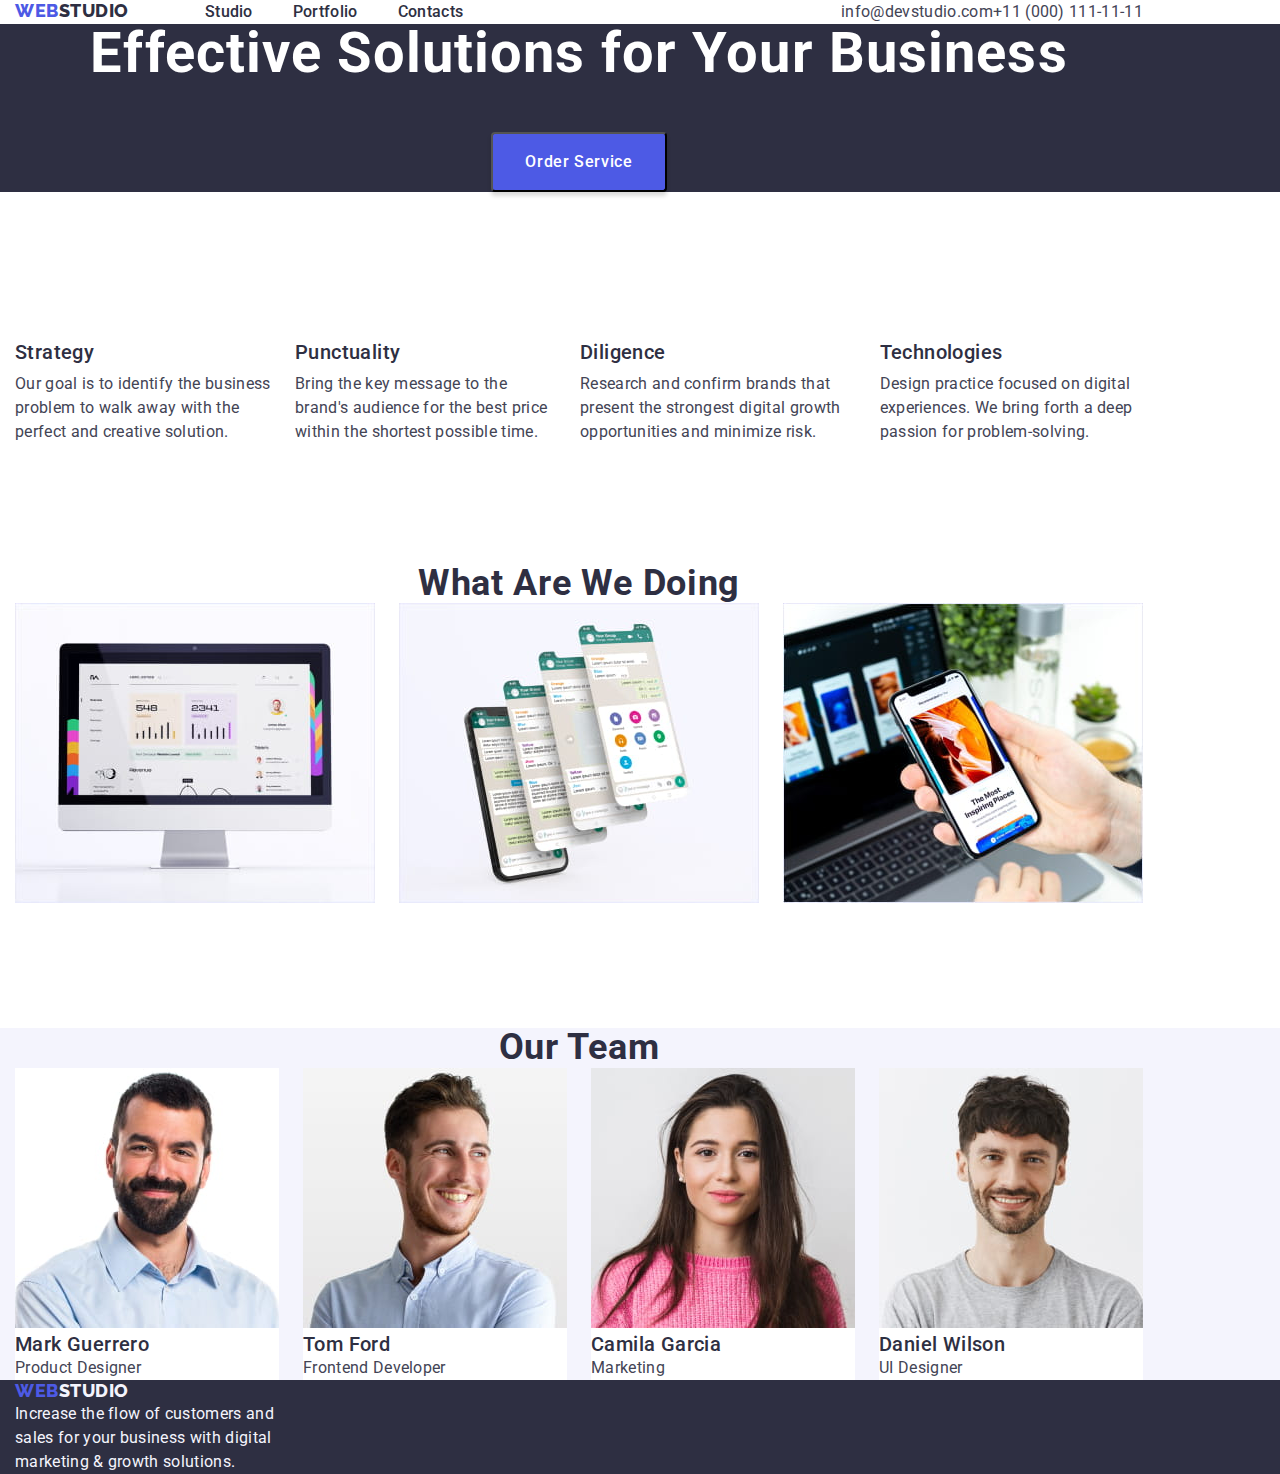
==== index.html @ 0d8aaab9 "Initial commit" ====
<!DOCTYPE html>
<html lang="en">
  <head>
    <meta charset="UTF-8" />
    <meta http-equiv="X-UA-Compatible" content="IE=edge" />
    <meta name="viewport" content="width=device-width, initial-scale=1.0" />
    <title>Main Page</title>
    <link rel="preconnect" href="https://fonts.googleapis.com" />
    <link rel="preconnect" href="https://fonts.gstatic.com" crossorigin />
    <link
      href="https://fonts.googleapis.com/css2?family=Raleway:wght@800&family=Roboto:wght@400;500;700;900&display=swap"
      rel="stylesheet"
    />
    <link
      rel="stylesheet"
      href="https://cdnjs.cloudflare.com/ajax/libs/modern-normalize/1.1.0/modern-normalize.min.css"
    />
    <link rel="stylesheet" href="./css/styles.css" />
  </head>
  <body>
    <!--NAVIGATION-->
    <header>
      <div class="header-main-nav container">
        <nav class="header-nav-flex">
          <a class="link logo-web" href="./"
            >web<span class="logo-studio">studio</span></a
          >
          <ul class="header-menu list">
            <li>
              <a class="link header-nav" href="./index.html">Studio</a>
            </li>
            <li>
              <a class="link header-nav" href="./portfolio.html">Portfolio</a>
            </li>
            <li>
              <a class="link header-nav" href="">Contacts</a>
            </li>
          </ul>
        </nav>

        <address class="header-nav-flex link">
          <ul class="header-address-position list">
            <li>
              <a class="link mail-tel" href="mailto:info@devstudio.com"
                >info@devstudio.com</a
              >
            </li>
            <li>
              <a class="link mail-tel" href="tel:+110001111111"
                >+11 (000) 111-11-11</a
              >
            </li>
          </ul>
        </address>
      </div>
    </header>
    <!--END NAVIGATION-->
    <main>
      <!--HERO and BTN-->
      <section class="hero">
        <div class="container">
          <h1 class="hero-title">Effective Solutions for Your Business</h1>
          <button class="hero-btn" type="button">Order Service</button>
        </div>
      </section>
      <!--END HERO-->
      <!--ABOUT US-->
      <section class="about-us-section">
        <div class="container">
          <h2 class="about-us-hidden">About us</h2>
          <ul class="about-us-list list">
            <li>
              <h3 class="about-us-suptitle">Strategy</h3>
              <p class="about-us-text">
                Our goal is to identify the business problem to walk away with
                the perfect and creative solution.
              </p>
            </li>
            <li>
              <h3 class="about-us-suptitle">Punctuality</h3>
              <p class="about-us-text">
                Bring the key message to the brand's audience for the best price
                within the shortest possible time.
              </p>
            </li>
            <li>
              <h3 class="about-us-suptitle">Diligence</h3>
              <p class="about-us-text">
                Research and confirm brands that present the strongest digital
                growth opportunities and minimize risk.
              </p>
            </li>
            <li>
              <h3 class="about-us-suptitle">Technologies</h3>
              <p class="about-us-text">
                Design practice focused on digital experiences. We bring forth a
                deep passion for problem-solving.
              </p>
            </li>
          </ul>
        </div>
      </section>
      <!--END ABOUT US-->
      <!--WHAT WE DO-->
      <section class="whatwedo-section">
        <div class="container">
          <h2 class="subject">What are we doing</h2>
          <ul class="whatwedo-list list">
            <li>
              <img
                src="images/comp0.jpg"
                alt="lost pic"
                width="360"
                height="300"
              />
            </li>
            <li>
              <img
                src="images/comp1.jpg"
                alt="lost pic"
                width="360"
                height="300"
              />
            </li>
            <li>
              <img
                src="images/comp2.jpg"
                alt="lost pic"
                width="360"
                height="300"
              />
            </li>
          </ul>
        </div>
      </section>
      <!--END WHAT WE DO-->
      <!--TEAM-->
      <section class="light-backgound">
        <div class="container">
          <h2 class="subject">Our Team</h2>
          <ul class="our-team-list list">
            <li class="white-backgound">
              <img
                src="images/markgue.jpg"
                alt="lost pic"
                width="264"
                height="260"
              />
              <h3 class="suptitle-text">Mark Guerrero</h3>
              <p class="our-team-text">Product Designer</p>
            </li>
            <li class="white-backgound">
              <img
                src="images/tomford.jpg"
                alt="lost pic"
                width="264"
                height="260"
              />
              <h3 class="suptitle-text">Tom Ford</h3>
              <p class="our-team-text">Frontend Developer</p>
            </li>
            <li class="white-backgound">
              <img
                src="images/camgarcia.jpg"
                alt="lost pic"
                width="264"
                height="260"
              />
              <h3 class="suptitle-text">Camila Garcia</h3>
              <p class="our-team-text">Marketing</p>
            </li>
            <li class="white-backgound">
              <img
                src="images/danwilson.jpg"
                alt="lost pic"
                width="264"
                height="260"
              />
              <h3 class="suptitle-text">Daniel Wilson</h3>
              <p class="our-team-text">UI Designer</p>
            </li>
          </ul>
        </div>
      </section>
      <!--END TEAM-->
    </main>
    <!--FOOTER-->
    <footer class="footer-background">
      <div class="container">
        <a class="footer-logo link" href="index.html"
          >web<span class="footer-studio">Studio</span></a
        >

        <p class="footer-text">
          Increase the flow of customers and sales for your business with
          digital marketing & growth solutions.
        </p>
      </div>
    </footer>
    <!--END FOOTER-->
  </body>
</html>
---- css/styles.css ----
:root {
  --primary-font: 'Roboto', sans-serif;
  --secondary-font: 'Raleway', sans-serif;
  --web-herobtn-color: #4d5ae5; /*IRIS*/
  --dark-text-color: #2e2f42; /*NAVY BLUE*/
  --main-text-color: #434455; /*SLATE*/
  --hover-color: #404bbf; /*OCEAN*/
  --white-color: #ffffff; /*WHITE*/
  --light-color: #f4f4fd; /*CLOUD*/
  --accent-color: #e7e9fc; /*CORNFLOWER*/
}

body {
  font-family: var(--primary-font);
  color: var(--main-text-color);
  background-color: var(--white-color);
}

.list {
  padding: 0;
  margin: 0;
  list-style: none;
}

.link {
  text-decoration: none;
  font-style: normal;
}

/*---MAIN NAVIGATION---*/
.logo-web {
  font-family: var(--secondary-font);
  font-weight: 800;
  font-size: 18px;
  line-height: 1.17;
  letter-spacing: 0.03em;
  text-transform: uppercase;
  color: var(--web-herobtn-color);
}

.logo-studio {
  font-family: var(--secondary-font);
  font-weight: 800;
  font-size: 18px;
  line-height: 1.17;
  letter-spacing: 0.03em;
  text-transform: uppercase;
  color: var(--dark-text-color);
}

.header-nav {
  font-family: var(--primary-font);
  font-weight: 500;
  font-size: 16px;
  line-height: 1.5;
  letter-spacing: 0.02em;
  color: var(--dark-text-color);
}

.header-nav:hover,
.header-nav:focus {
  color: var(--hover-color);
}

.mail-tel {
  font-family: var(--primary-font);
  font-style: normal;
  font-weight: 400;
  font-size: 16px;
  line-height: 1.5;
  letter-spacing: 0.02em;
  color: var(--main-text-color);
}

.mail-tel:hover,
.mail-tel:focus {
  color: var(--hover-color);
}

/*---END MAIN NAVIGATION---*/
/*---HERO TITLE AND BTN---*/

.hero {
  text-align: center;
  background-color: var(--dark-text-color);
}

.hero-title {
  margin-top: 0;
  margin-bottom: 48px;
  font-family: var(--primary-font);
  font-weight: 700;
  font-size: 56px;
  line-height: 1.07;
  letter-spacing: 0.02em;

  color: var(--white-color);
}

.hero-btn {
  font-family: var(--primary-font);
  font-weight: 500;
  font-size: 16px;
  line-height: 1.5;
  letter-spacing: 0.04em;

  color: var(--white-color);
  background: var(--web-herobtn-color);

  box-shadow: 0px 4px 4px rgba(0, 0, 0, 0.15);
  border-radius: 4px;

  cursor: pointer;

  padding: 16px 32px;
  min-width: 169px;
}

.hero-btn:hover,
.hero-btn:focus {
  background: var(--hover-color);
}
/*---END HERO TITLE AND BTN---*/
/*---TEXT---*/
.subject {
  font-weight: 700;
  font-size: 36px;
  line-height: 1.11;
  letter-spacing: 0.02em;
  text-align: center;
  text-transform: capitalize;
  color: var(--dark-text-color);

  margin-top: 0;
  margin-bottom: 0;
}

/*.suptitle-text-main {
  font-weight: 500;
  font-size: 20px;
  line-height: 1.2;
  letter-spacing: 0.02em;
  color: var(--dark-text-color);

  margin-top: 0;
  margin-bottom: 8px;
}
*/

.suptitle-text {
  font-weight: 500;
  font-size: 20px;
  line-height: 1.2;
  letter-spacing: 0.02em;
  color: var(--dark-text-color);

  margin-top: 0;
  margin-bottom: 0;
}

/*.desc {
  font-weight: 400;
  font-size: 16px;
  line-height: 1.5;
  letter-spacing: 0.02em;
  color: var(--main-text-color);

  margin-top: 0;
  margin-bottom: 0;
}
*/
/*---END TEXT---*/
/*---FOOTER---*/
/*.footer-text {
  font-family: var(--primary-font);
  font-size: 16px;
  line-height: 1.5;
  letter-spacing: 0.02em;
  color: var(--light-color);

  width: 264px;

  margin-top: 0;
  margin-bottom: 0;
}
*/

.footer-studio {
  font-family: var(--secondary-font);
  font-weight: 800;
  font-size: 18px;
  line-height: 1.17;
  letter-spacing: 0.03em;
  text-transform: uppercase;
  color: var(--light-color);
}
/*---END FOOTER---*/

/*---PORTFOLIO BREADCRUMBS---*/
.breadcrumbs {
  font-family: var(--primary-font);
  font-weight: 500;
  font-size: 16px;
  line-height: 1.5;
  letter-spacing: 0.04em;

  color: var(--web-herobtn-color);
  background: var(--light-color);

  border: 1px solid var(--accent-color);
  box-shadow: 0px 3px 1px rgba(0, 0, 0, 0.1), 0px 2px 1px rgba(0, 0, 0, 0.08),
    0px 2px 2px rgba(0, 0, 0, 0.12);
  border-radius: 4px;

  cursor: pointer;

  padding: 12px 24px;
  max-width: 168px;
}

.breadcrumbs:hover,
.breadcrumbs:focus {
  color: var(--white-color);
  background: var(--hover-color);
}
/*---END PORTFOLIO BREADCRUMBS---*/

/*---BACKGROUND---*/

.footer-background {
  background-color: var(--dark-text-color);
}

.light-backgound {
  background-color: var(--light-color);
}

.white-backgound {
  background-color: var(--white-color);
}
/*---END BACKGROUND---*/

/*---
.menu {
  color: red;
} 
---*/

/*---HM 03---*/

.container {
  width: 1158px;
  padding-right: 15px;
  padding-left: 15px;

  /*outline: 3px solid blue;
  background-color: darkmagenta;*/
}

.header-nav-flex {
  display: flex;
}

.header-menu {
  display: flex;
  margin-left: 76px;
}

.header-menu li:not(:last-child) {
  margin-right: 40px;
}

.header-main-nav {
  display: flex;
  align-items: center;
  flex-direction: row;
  justify-content: space-between;
}

.header-address {
  display: flex;
}

.header-address li + li {
  margin-left: 12px;
}

.header-address-position {
  display: flex;
  margin-right: auto;
}

.about-us-section {
  margin-top: 120px;
  margin-bottom: 120px;
}

.about-us-hidden {
  visibility: hidden;
  padding: 0;
  margin: 0;
}

.about-us-list {
  display: flex;
  flex-wrap: center;
}

.about-us-suptitle {
  font-weight: 500;
  font-size: 20px;
  line-height: 1.2;
  letter-spacing: 0.02em;
  color: var(--dark-text-color);

  margin-top: 0;
  margin-bottom: 8px;
}

.about-us-text {
  font-weight: 400;
  font-size: 16px;
  line-height: 1.5;
  letter-spacing: 0.02em;
  color: var(--main-text-color);

  margin-top: 0;
  margin-bottom: 0;
}

.about-us-list li:not(:last-child) {
  margin-right: 24px;
}

.whatwedo-section {
  margin-bottom: 120px;
}

.whatwedo-list {
  display: flex;
  flex-wrap: center;
}

.whatwedo-list li:not(:last-child) {
  margin-right: 24px;
}

.our-team-list {
  display: flex;
  flex-wrap: center;
}

.our-team-list li:not(:last-child) {
  margin-right: 24px;
}

.our-team-text {
  font-weight: 400;
  font-size: 16px;
  line-height: 1.5;
  letter-spacing: 0.02em;
  color: var(--main-text-color);

  margin-top: 0;
  margin-bottom: 0;
}

.footer-logo {
  font-family: var(--secondary-font);
  font-weight: 800;
  font-size: 18px;
  line-height: 1.17;
  letter-spacing: 0.03em;
  text-transform: uppercase;
  color: var(--web-herobtn-color);
}

.footer-text {
  font-family: var(--primary-font);
  font-size: 16px;
  line-height: 1.5;
  letter-spacing: 0.02em;
  color: var(--light-color);

  width: 264px;

  margin-top: 0;
  margin-bottom: 0;
}

.breadcrumbs-list {
  display: flex;
  justify-content: center;
}

.breadcrumbs-list li:not(:last-child) {
  margin-right: 24px;
}

.portfolio-list {
  display: flex;
  flex-wrap: wrap;
}

.portfolio-item {
  margin-right: 24px;
  margin-bottom: 48px;
}

.portfolio-item:nth-child(3n) {
  margin-right: 0px;
}

.portfolio-item:nth-last-child(-n + 3) {
  margin-bottom: 0px;
}

.portfolio-text {
  font-weight: 400;
  font-size: 16px;
  line-height: 1.5;
  letter-spacing: 0.02em;
  color: var(--main-text-color);

  margin-top: 0;
  margin-bottom: 0;
}
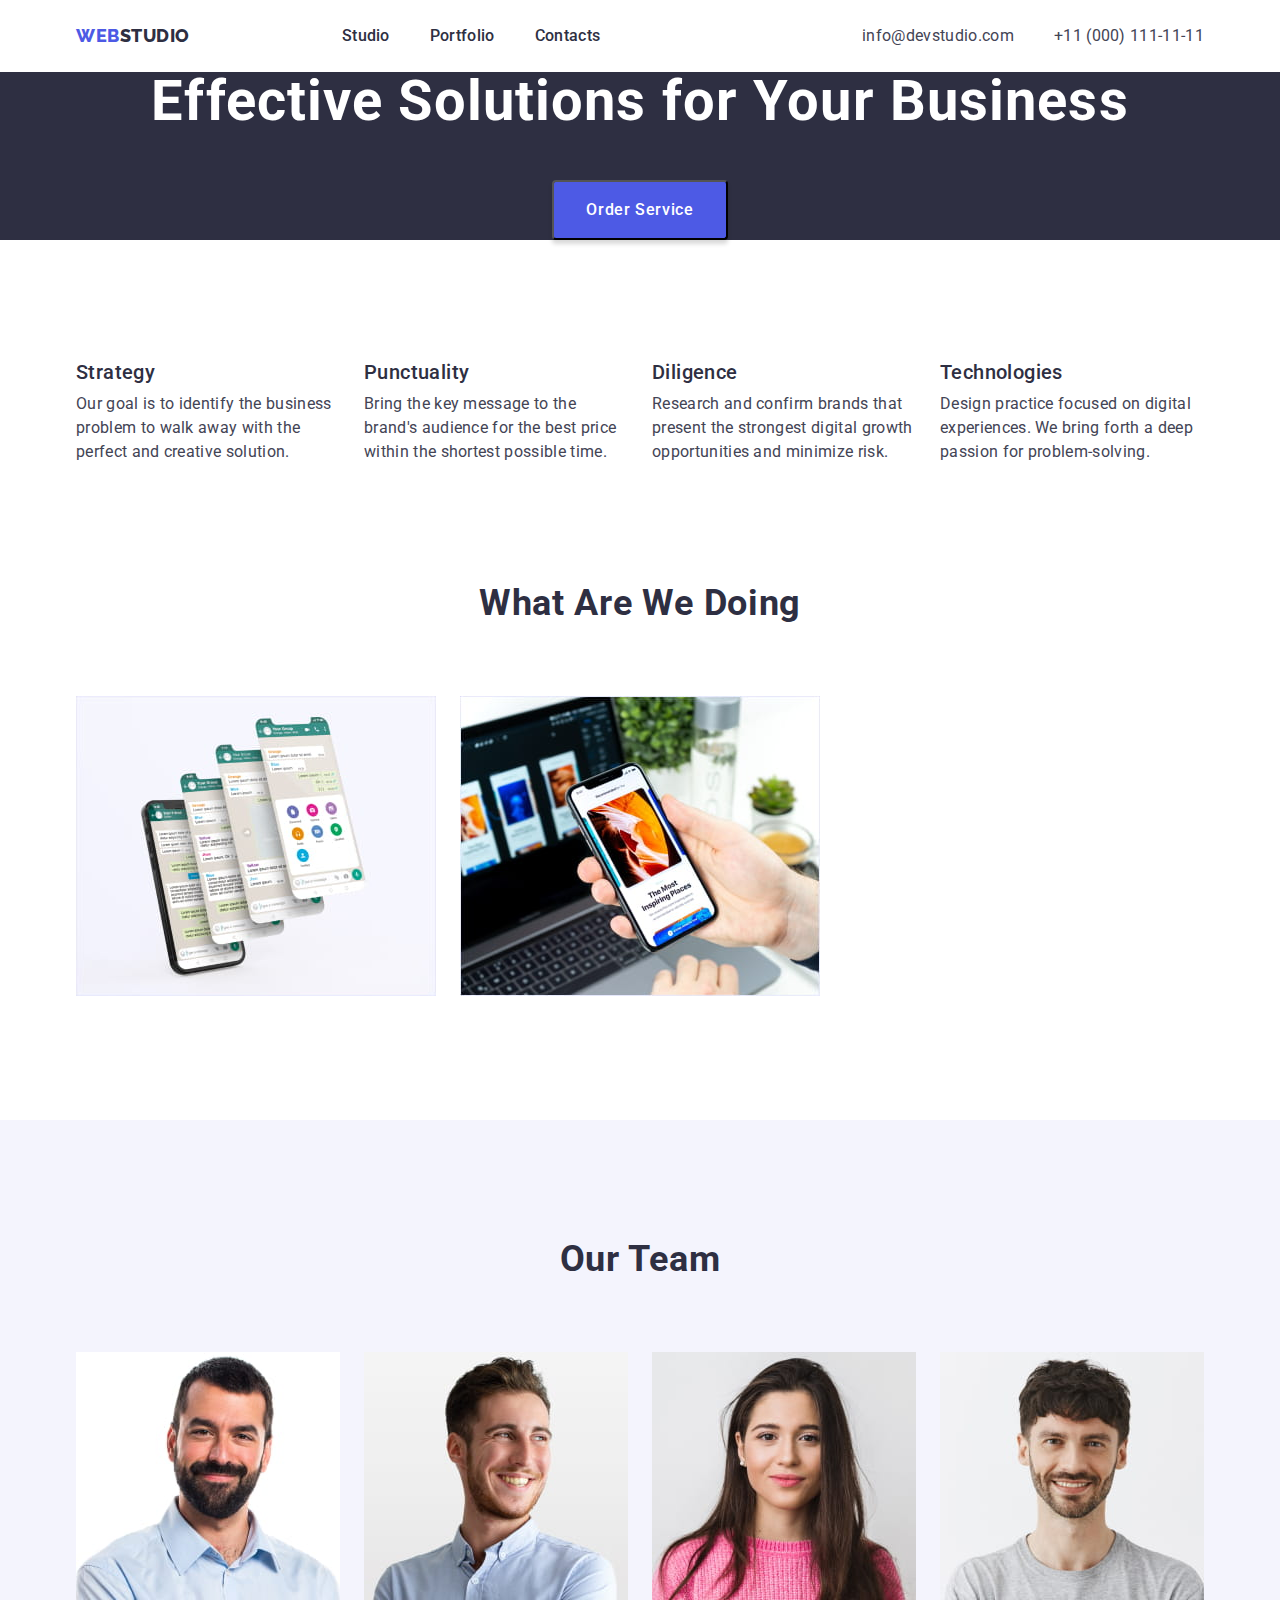
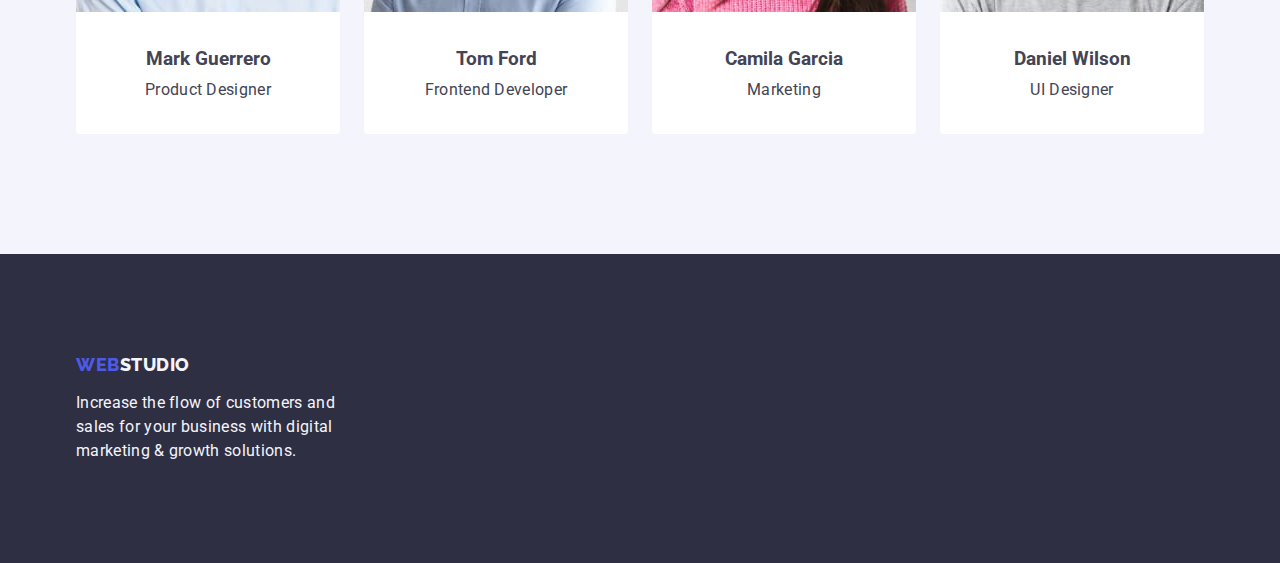
==== commit 32be71ad: "Change №1" ====
--- a/index.html
+++ b/index.html
@@ -20,33 +20,33 @@
   <body>
     <!--NAVIGATION-->
     <header>
-      <div class="header-main-nav container">
-        <nav class="header-nav-flex">
-          <a class="link logo-web" href="./"
+      <div class="header-section container">
+        <nav class="header-nav">
+          <a class="logo-web link" href="./"
             >web<span class="logo-studio">studio</span></a
           >
-          <ul class="header-menu list">
-            <li>
-              <a class="link header-nav" href="./index.html">Studio</a>
-            </li>
-            <li>
-              <a class="link header-nav" href="./portfolio.html">Portfolio</a>
-            </li>
-            <li>
-              <a class="link header-nav" href="">Contacts</a>
+          <ul class="header-list list">
+            <li>
+              <a class="link header-item" href="./index.html">Studio</a>
+            </li>
+            <li>
+              <a class="link header-item" href="./portfolio.html">Portfolio</a>
+            </li>
+            <li>
+              <a class="link header-item" href="">Contacts</a>
             </li>
           </ul>
         </nav>
 
-        <address class="header-nav-flex link">
-          <ul class="header-address-position list">
-            <li>
-              <a class="link mail-tel" href="mailto:info@devstudio.com"
+        <address class="header-nav link">
+          <ul class="header-address-list list">
+            <li>
+              <a class="mail-tel link" href="mailto:info@devstudio.com"
                 >info@devstudio.com</a
               >
             </li>
             <li>
-              <a class="link mail-tel" href="tel:+110001111111"
+              <a class="mail-tel link" href="tel:+110001111111"
                 >+11 (000) 111-11-11</a
               >
             </li>
@@ -57,9 +57,9 @@
     <!--END NAVIGATION-->
     <main>
       <!--HERO and BTN-->
-      <section class="hero">
-        <div class="container">
-          <h1 class="hero-title">Effective Solutions for Your Business</h1>
+      <section class="hero-section">
+        <div class="container">
+          <h1 class="hero-slogan">Effective Solutions for Your Business</h1>
           <button class="hero-btn" type="button">Order Service</button>
         </div>
       </section>
@@ -69,28 +69,28 @@
         <div class="container">
           <h2 class="about-us-hidden">About us</h2>
           <ul class="about-us-list list">
-            <li>
+            <li class="about-us-item">
               <h3 class="about-us-suptitle">Strategy</h3>
               <p class="about-us-text">
                 Our goal is to identify the business problem to walk away with
                 the perfect and creative solution.
               </p>
             </li>
-            <li>
+            <li class="about-us-item">
               <h3 class="about-us-suptitle">Punctuality</h3>
               <p class="about-us-text">
                 Bring the key message to the brand's audience for the best price
                 within the shortest possible time.
               </p>
             </li>
-            <li>
+            <li class="about-us-item">
               <h3 class="about-us-suptitle">Diligence</h3>
               <p class="about-us-text">
                 Research and confirm brands that present the strongest digital
                 growth opportunities and minimize risk.
               </p>
             </li>
-            <li>
+            <li class="about-us-item">
               <h3 class="about-us-suptitle">Technologies</h3>
               <p class="about-us-text">
                 Design practice focused on digital experiences. We bring forth a
@@ -104,9 +104,9 @@
       <!--WHAT WE DO-->
       <section class="whatwedo-section">
         <div class="container">
-          <h2 class="subject">What are we doing</h2>
+          <h2 class="whatwedo-caption">What are we doing</h2>
           <ul class="whatwedo-list list">
-            <li>
+            <li class="go-it-hack">
               <img
                 src="images/comp0.jpg"
                 alt="lost pic"
@@ -135,49 +135,57 @@
       </section>
       <!--END WHAT WE DO-->
       <!--TEAM-->
-      <section class="light-backgound">
-        <div class="container">
-          <h2 class="subject">Our Team</h2>
-          <ul class="our-team-list list">
-            <li class="white-backgound">
+      <section class="team-section light-backgound">
+        <div class="container">
+          <h2 class="team-caption">Our Team</h2>
+          <ul class="team-list list">
+            <li class="team-item">
               <img
                 src="images/markgue.jpg"
                 alt="lost pic"
                 width="264"
                 height="260"
               />
-              <h3 class="suptitle-text">Mark Guerrero</h3>
-              <p class="our-team-text">Product Designer</p>
-            </li>
-            <li class="white-backgound">
+              <div class="team-content">
+                <h3 class="team-subtitle">Mark Guerrero</h3>
+                <p class="team-desc">Product Designer</p>
+              </div>
+            </li>
+            <li class="team-item">
               <img
                 src="images/tomford.jpg"
                 alt="lost pic"
                 width="264"
                 height="260"
               />
-              <h3 class="suptitle-text">Tom Ford</h3>
-              <p class="our-team-text">Frontend Developer</p>
-            </li>
-            <li class="white-backgound">
+              <div class="team-content">
+                <h3 class="team-subtitle">Tom Ford</h3>
+                <p class="team-desc">Frontend Developer</p>
+              </div>
+            </li>
+            <li class="team-item">
               <img
                 src="images/camgarcia.jpg"
                 alt="lost pic"
                 width="264"
                 height="260"
               />
-              <h3 class="suptitle-text">Camila Garcia</h3>
-              <p class="our-team-text">Marketing</p>
-            </li>
-            <li class="white-backgound">
+              <div class="team-content">
+                <h3 class="team-subtitle">Camila Garcia</h3>
+                <p class="team-desc">Marketing</p>
+              </div>
+            </li>
+            <li class="team-item">
               <img
                 src="images/danwilson.jpg"
                 alt="lost pic"
                 width="264"
                 height="260"
               />
-              <h3 class="suptitle-text">Daniel Wilson</h3>
-              <p class="our-team-text">UI Designer</p>
+              <div class="team-content">
+                <h3 class="team-subtitle">Daniel Wilson</h3>
+                <p class="team-desc">UI Designer</p>
+              </div>
             </li>
           </ul>
         </div>
@@ -185,7 +193,7 @@
       <!--END TEAM-->
     </main>
     <!--FOOTER-->
-    <footer class="footer-background">
+    <footer class="footer-section">
       <div class="container">
         <a class="footer-logo link" href="index.html"
           >web<span class="footer-studio">Studio</span></a
--- a/css/styles.css
+++ b/css/styles.css
@@ -27,6 +27,16 @@
   font-style: normal;
 }
 
+.container {
+  width: 1158px;
+  padding-right: 15px;
+  padding-left: 15px;
+  margin: 0 auto;
+
+  /*outline: 3px solid blue;
+  background-color: darkmagenta;*/
+}
+
 /*---MAIN NAVIGATION---*/
 .logo-web {
   font-family: var(--secondary-font);
@@ -35,7 +45,10 @@
   line-height: 1.17;
   letter-spacing: 0.03em;
   text-transform: uppercase;
+
   color: var(--web-herobtn-color);
+
+  margin-right: 76px;
 }
 
 .logo-studio {
@@ -45,20 +58,22 @@
   line-height: 1.17;
   letter-spacing: 0.03em;
   text-transform: uppercase;
-  color: var(--dark-text-color);
-}
-
-.header-nav {
+
+  color: var(--dark-text-color);
+}
+
+.header-item {
   font-family: var(--primary-font);
   font-weight: 500;
   font-size: 16px;
   line-height: 1.5;
   letter-spacing: 0.02em;
-  color: var(--dark-text-color);
-}
-
-.header-nav:hover,
-.header-nav:focus {
+
+  color: var(--dark-text-color);
+}
+
+.header-item:hover,
+.header-item:focus {
   color: var(--hover-color);
 }
 
@@ -69,6 +84,7 @@
   font-size: 16px;
   line-height: 1.5;
   letter-spacing: 0.02em;
+
   color: var(--main-text-color);
 }
 
@@ -80,14 +96,12 @@
 /*---END MAIN NAVIGATION---*/
 /*---HERO TITLE AND BTN---*/
 
-.hero {
+.hero-section {
   text-align: center;
   background-color: var(--dark-text-color);
 }
 
-.hero-title {
-  margin-top: 0;
-  margin-bottom: 48px;
+.hero-slogan {
   font-family: var(--primary-font);
   font-weight: 700;
   font-size: 56px;
@@ -95,6 +109,9 @@
   letter-spacing: 0.02em;
 
   color: var(--white-color);
+
+  margin-top: 0;
+  margin-bottom: 48px;
 }
 
 .hero-btn {
@@ -248,62 +265,73 @@
 
 /*---HM 03---*/
 
-.container {
-  width: 1158px;
-  padding-right: 15px;
-  padding-left: 15px;
-
-  /*outline: 3px solid blue;
-  background-color: darkmagenta;*/
-}
-
-.header-nav-flex {
-  display: flex;
-}
-
-.header-menu {
+.header-nav {
+  display: flex;
+  align-items: center;
+}
+
+.header-list {
   display: flex;
   margin-left: 76px;
-}
-
-.header-menu li:not(:last-child) {
+  padding: 24px 0;
+}
+
+.header-list li:not(:last-child) {
   margin-right: 40px;
 }
 
-.header-main-nav {
-  display: flex;
-  align-items: center;
+.header-section {
+  display: flex;
+
   flex-direction: row;
   justify-content: space-between;
 }
 
-.header-address {
+/*.header-address {
   display: flex;
 }
 
 .header-address li + li {
   margin-left: 12px;
 }
-
-.header-address-position {
-  display: flex;
-  margin-right: auto;
+*/
+
+.header-address-list {
+  display: flex;
+}
+
+.header-address-list li:not(:last-child) {
+  margin-right: 40px;
 }
 
 .about-us-section {
-  margin-top: 120px;
-  margin-bottom: 120px;
+  padding: 120px 0;
 }
 
 .about-us-hidden {
-  visibility: hidden;
+  /*visibility: hidden;
   padding: 0;
-  margin: 0;
+  margin: 0;*/
+  position: absolute;
+  width: 1px;
+  height: 1px;
+  margin: -1px;
+  border: 0;
+  padding: 0;
+
+  white-space: nowrap;
+  clip-path: inset(100%);
+  clip: rect(0 0 0 0);
+  overflow: hidden;
 }
 
 .about-us-list {
   display: flex;
   flex-wrap: center;
+}
+
+.about-us-item {
+  width: calc((100% - 72px) / 4);
 }
 
 .about-us-suptitle {
@@ -333,7 +361,21 @@
 }
 
 .whatwedo-section {
-  margin-bottom: 120px;
+  /*margin-bottom: 120px;*/
+  padding-bottom: 120px;
+}
+
+.whatwedo-caption {
+  font-weight: 700;
+  font-size: 36px;
+  line-height: 1.11;
+  letter-spacing: 0.02em;
+  text-align: center;
+  text-transform: capitalize;
+  color: var(--dark-text-color);
+
+  margin-top: 0;
+  margin-bottom: 72px;
 }
 
 .whatwedo-list {
@@ -345,24 +387,78 @@
   margin-right: 24px;
 }
 
-.our-team-list {
+.go-it-hack {
+  position: absolute;
+  width: 1px;
+  height: 1px;
+  margin: -1px;
+  border: 0;
+  padding: 0;
+
+  white-space: nowrap;
+  clip-path: inset(100%);
+  clip: rect(0 0 0 0);
+  overflow: hidden;
+}
+
+.team-section {
+  padding: 120px 0;
+}
+
+.team-caption {
+  font-weight: 700;
+  font-size: 36px;
+  line-height: 1.11;
+  letter-spacing: 0.02em;
+  text-align: center;
+  text-transform: capitalize;
+  color: var(--dark-text-color);
+
+  margin-top: 0;
+  margin-bottom: 72px;
+}
+
+.team-list {
   display: flex;
   flex-wrap: center;
 }
 
-.our-team-list li:not(:last-child) {
+.team-list li:not(:last-child) {
   margin-right: 24px;
 }
 
-.our-team-text {
+.team-item {
+  background-color: var(--white-color);
+
+  border-radius: 0px 0px 4px 4px;
+}
+
+.team-content {
+  padding: 32px 16px;
+}
+
+.team-subtitle {
+  text-align: center;
+  margin-top: 0;
+  margin-bottom: 8px;
+}
+
+.team-desc {
   font-weight: 400;
   font-size: 16px;
   line-height: 1.5;
   letter-spacing: 0.02em;
+  text-align: center;
+
   color: var(--main-text-color);
 
   margin-top: 0;
   margin-bottom: 0;
+}
+
+.footer-section {
+  padding: 100px 0;
+  background-color: var(--dark-text-color);
 }
 
 .footer-logo {
@@ -373,6 +469,9 @@
   letter-spacing: 0.03em;
   text-transform: uppercase;
   color: var(--web-herobtn-color);
+
+  display: inline-block;
+  margin-bottom: 16px;
 }
 
 .footer-text {
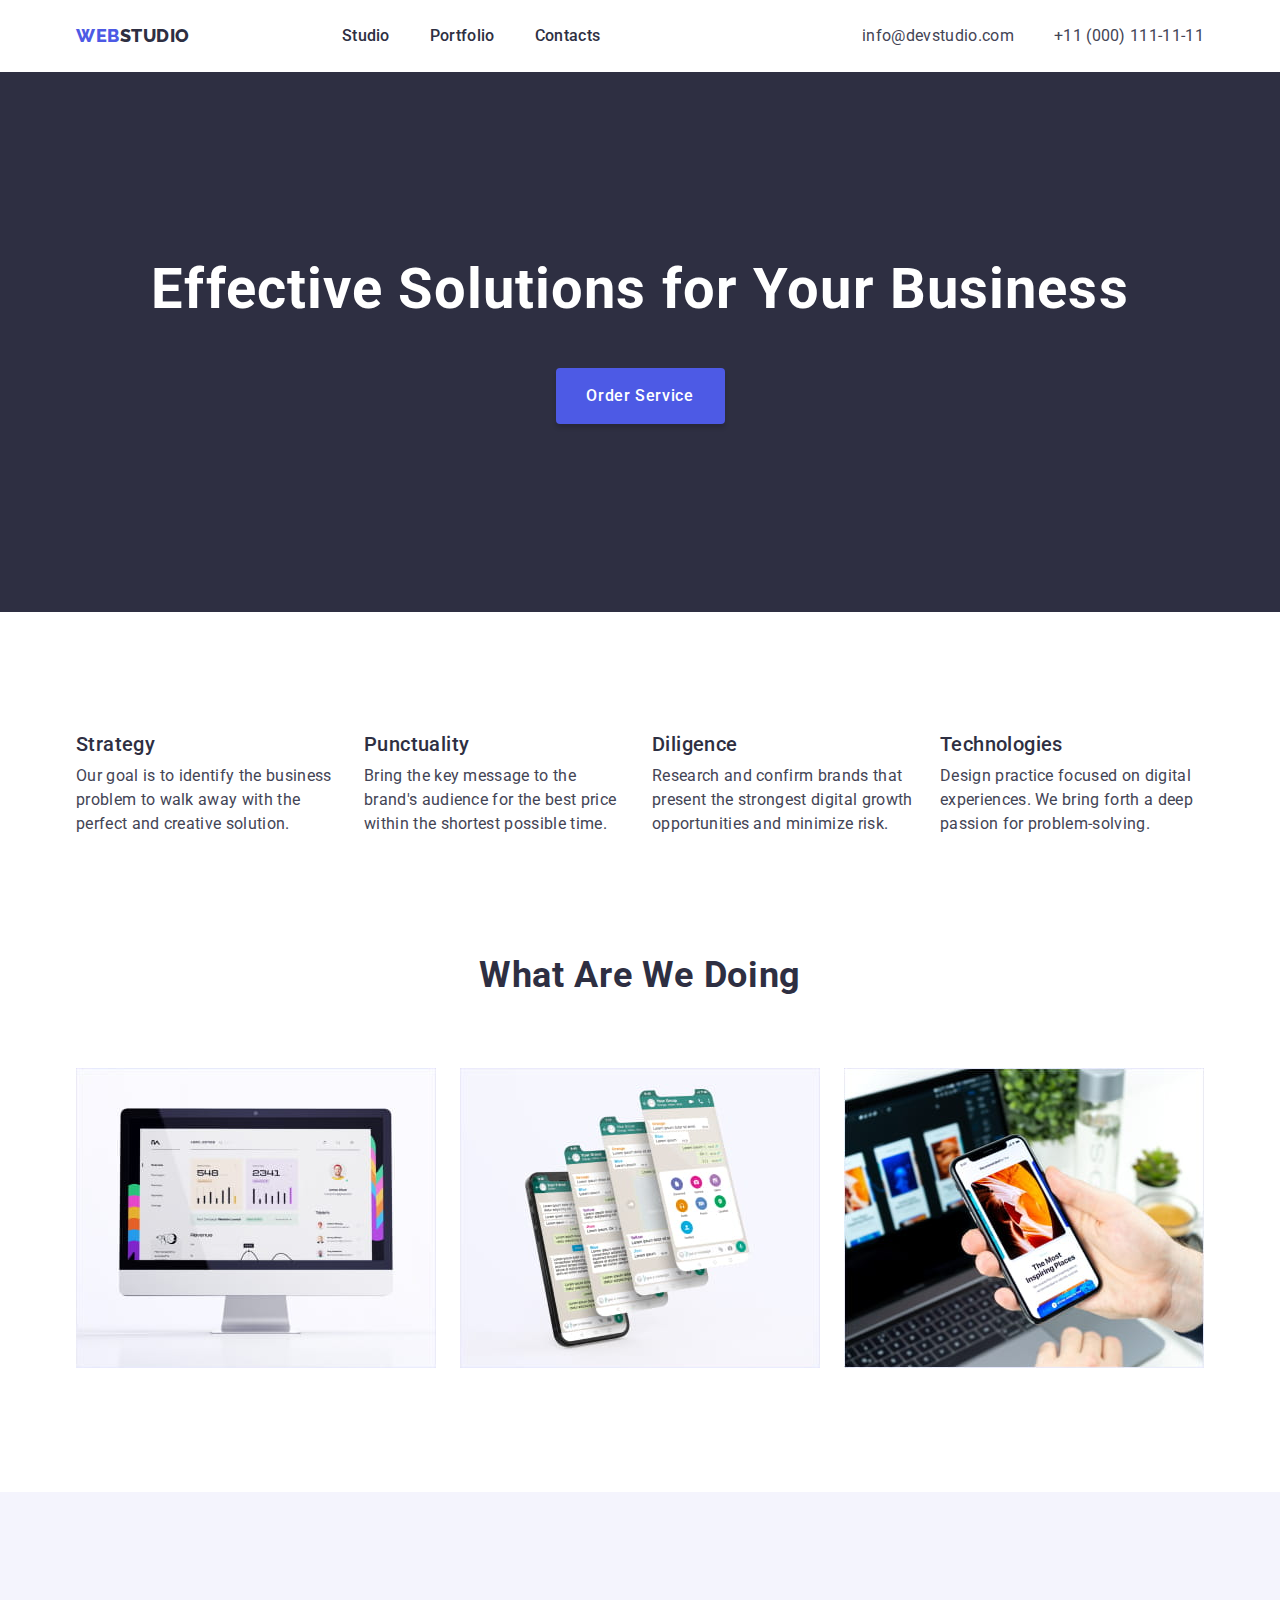
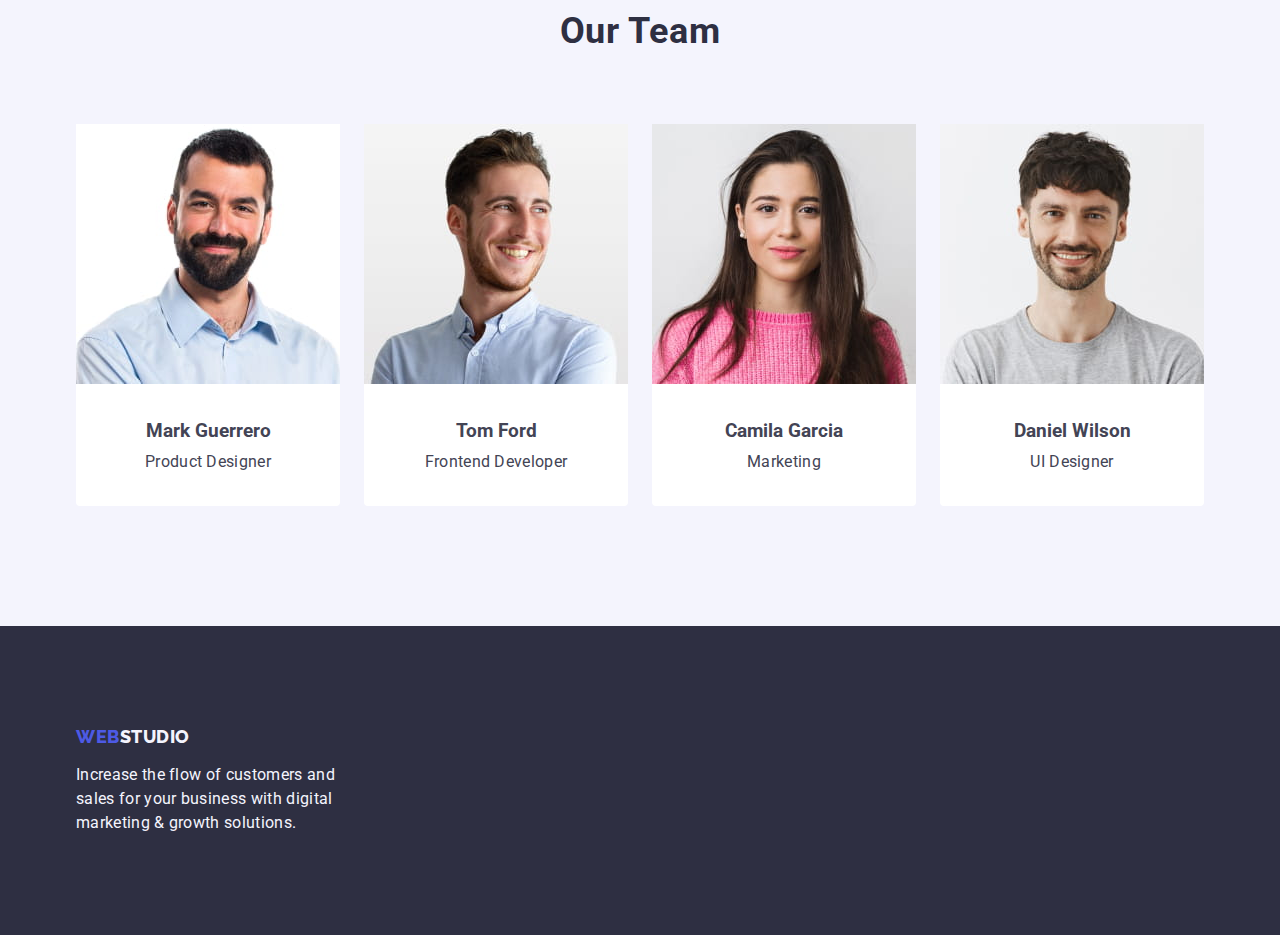
==== commit 944904d8: "Change №2" ====
--- a/index.html
+++ b/index.html
@@ -27,13 +27,13 @@
           >
           <ul class="header-list list">
             <li>
-              <a class="link header-item" href="./index.html">Studio</a>
-            </li>
-            <li>
-              <a class="link header-item" href="./portfolio.html">Portfolio</a>
-            </li>
-            <li>
-              <a class="link header-item" href="">Contacts</a>
+              <a class="header-item link" href="./index.html">Studio</a>
+            </li>
+            <li>
+              <a class="header-item link" href="./portfolio.html">Portfolio</a>
+            </li>
+            <li>
+              <a class="header-item link" href="">Contacts</a>
             </li>
           </ul>
         </nav>
@@ -114,7 +114,7 @@
                 height="300"
               />
             </li>
-            <li>
+            <li class="whatwedo-item">
               <img
                 src="images/comp1.jpg"
                 alt="lost pic"
@@ -122,7 +122,7 @@
                 height="300"
               />
             </li>
-            <li>
+            <li class="whatwedo-item">
               <img
                 src="images/comp2.jpg"
                 alt="lost pic"
--- a/css/styles.css
+++ b/css/styles.css
@@ -70,6 +70,7 @@
   letter-spacing: 0.02em;
 
   color: var(--dark-text-color);
+  padding: 24px 0;
 }
 
 .header-item:hover,
@@ -86,6 +87,7 @@
   letter-spacing: 0.02em;
 
   color: var(--main-text-color);
+  padding: 24px 0;
 }
 
 .mail-tel:hover,
@@ -97,8 +99,8 @@
 /*---HERO TITLE AND BTN---*/
 
 .hero-section {
-  text-align: center;
   background-color: var(--dark-text-color);
+  padding: 188px 0;
 }
 
 .hero-slogan {
@@ -112,6 +114,8 @@
 
   margin-top: 0;
   margin-bottom: 48px;
+
+  text-align: center;
 }
 
 .hero-btn {
@@ -126,11 +130,15 @@
 
   box-shadow: 0px 4px 4px rgba(0, 0, 0, 0.15);
   border-radius: 4px;
+  border: none;
 
   cursor: pointer;
 
-  padding: 16px 32px;
+  display: block;
+  height: 56px;
   min-width: 169px;
+
+  margin: 0 auto;
 }
 
 .hero-btn:hover,
@@ -264,6 +272,10 @@
 ---*/
 
 /*---HM 03---*/
+
+.header-bottom {
+  border-bottom: 1px solid var(--accent-color);
+}
 
 .header-nav {
   display: flex;
@@ -387,18 +399,8 @@
   margin-right: 24px;
 }
 
-.go-it-hack {
-  position: absolute;
-  width: 1px;
-  height: 1px;
-  margin: -1px;
-  border: 0;
-  padding: 0;
-
-  white-space: nowrap;
-  clip-path: inset(100%);
-  clip: rect(0 0 0 0);
-  overflow: hidden;
+.whatwedo-item {
+  width: calc((100% - 48px) / 3);
 }
 
 .team-section {
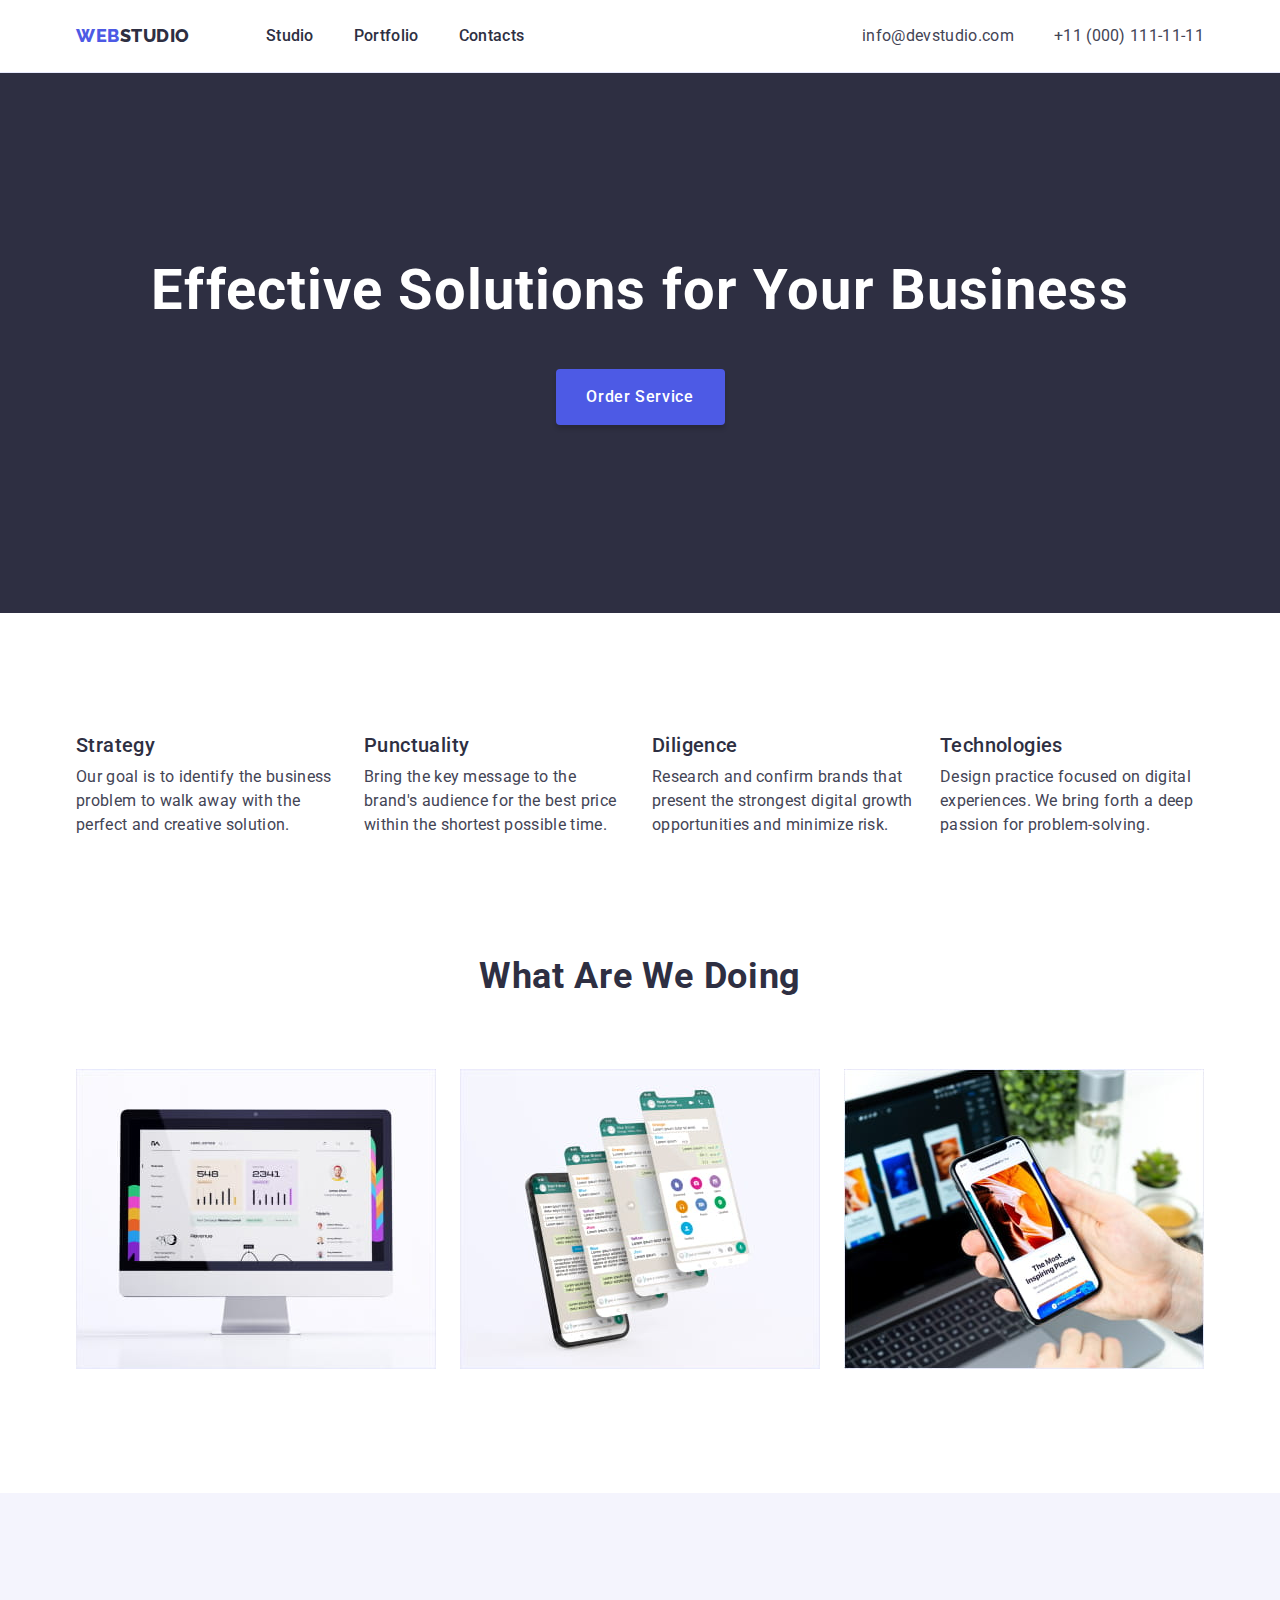
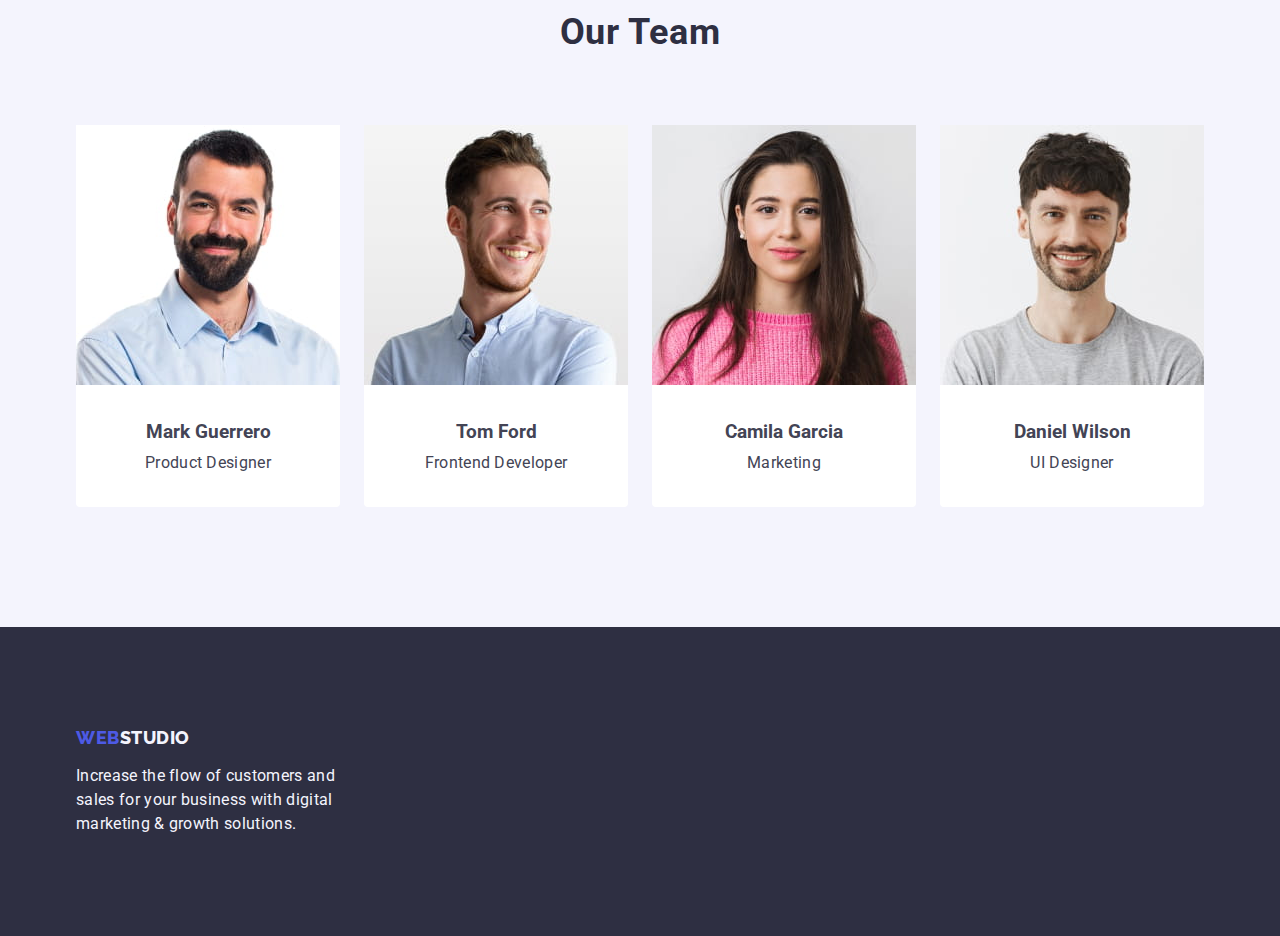
==== commit 98aa20ea: "Chane №3" ====
--- a/index.html
+++ b/index.html
@@ -19,7 +19,7 @@
   </head>
   <body>
     <!--NAVIGATION-->
-    <header>
+    <header class="header-bottom">
       <div class="header-section container">
         <nav class="header-nav">
           <a class="logo-web link" href="./"
@@ -106,7 +106,7 @@
         <div class="container">
           <h2 class="whatwedo-caption">What are we doing</h2>
           <ul class="whatwedo-list list">
-            <li class="go-it-hack">
+            <li class="whatwedo-item">
               <img
                 src="images/comp0.jpg"
                 alt="lost pic"
--- a/css/styles.css
+++ b/css/styles.css
@@ -284,7 +284,7 @@
 
 .header-list {
   display: flex;
-  margin-left: 76px;
+  /*margin-left: 76px;*/
   padding: 24px 0;
 }
 
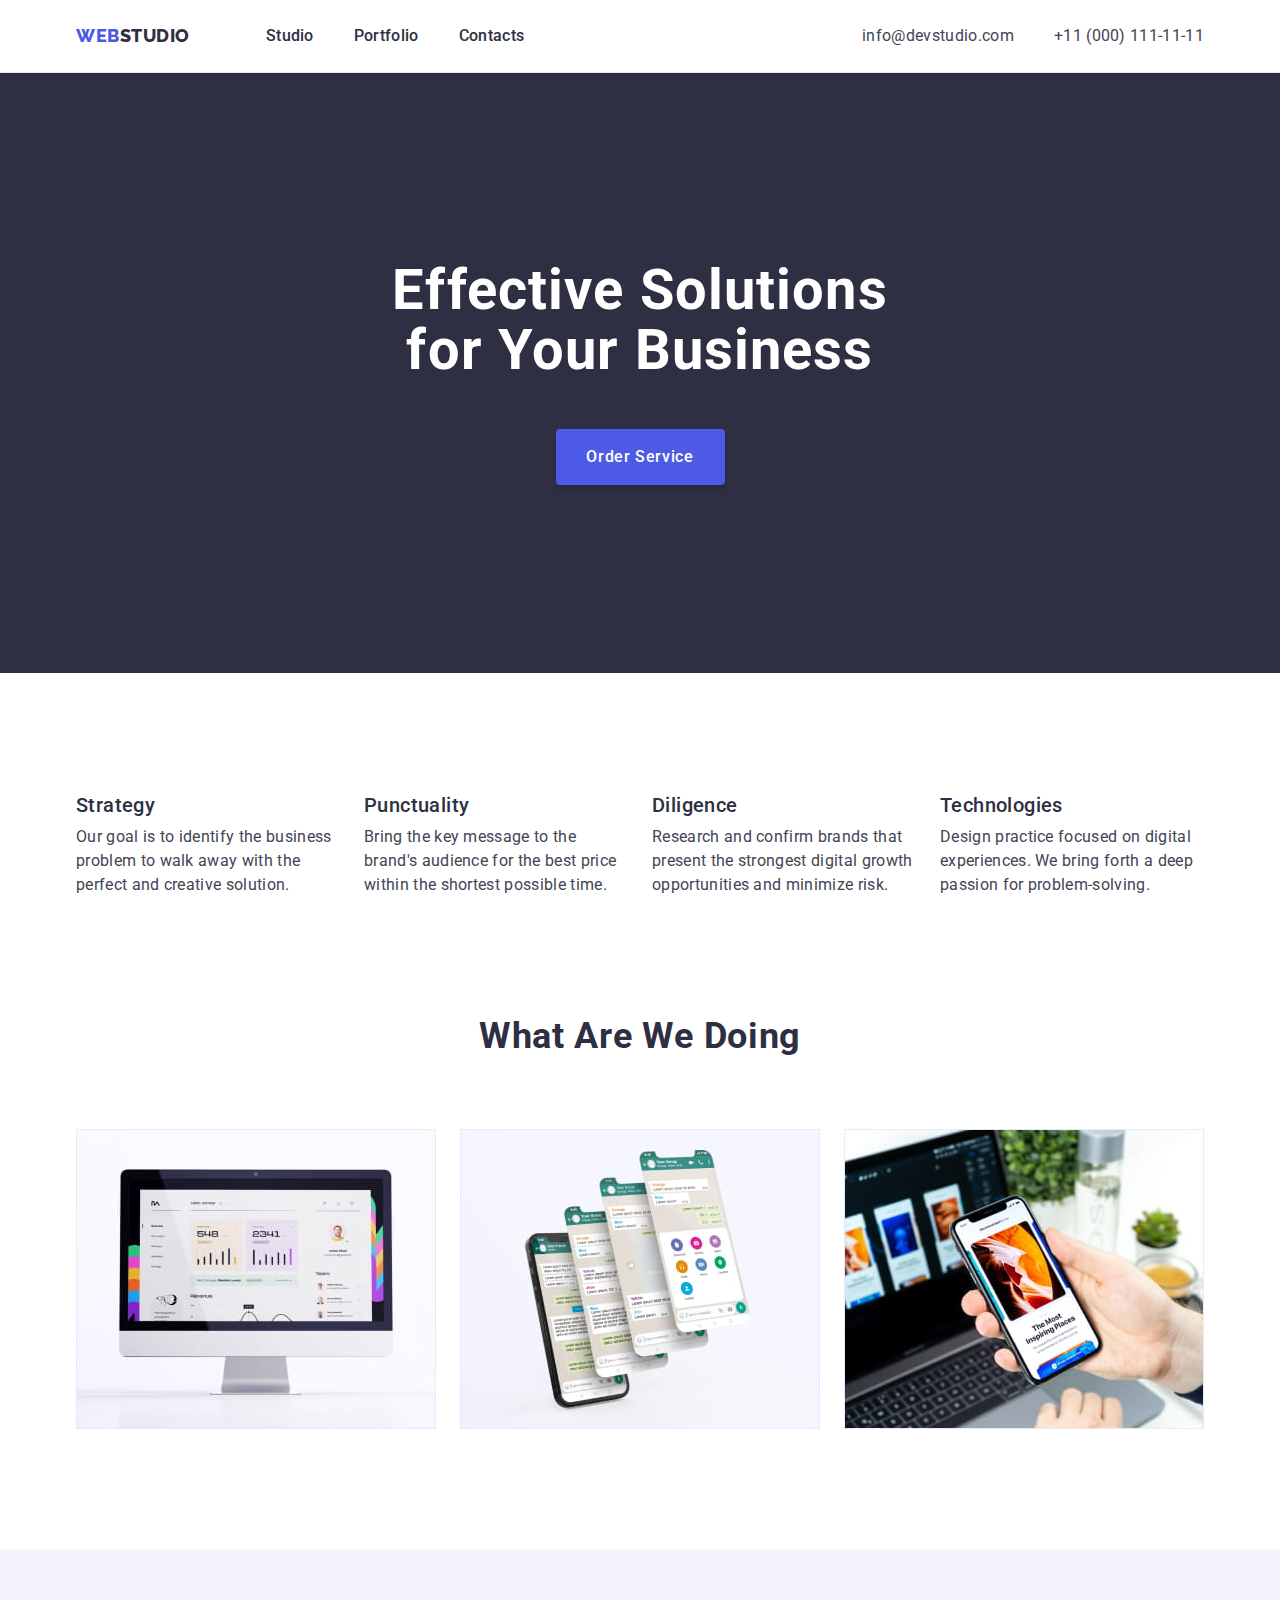
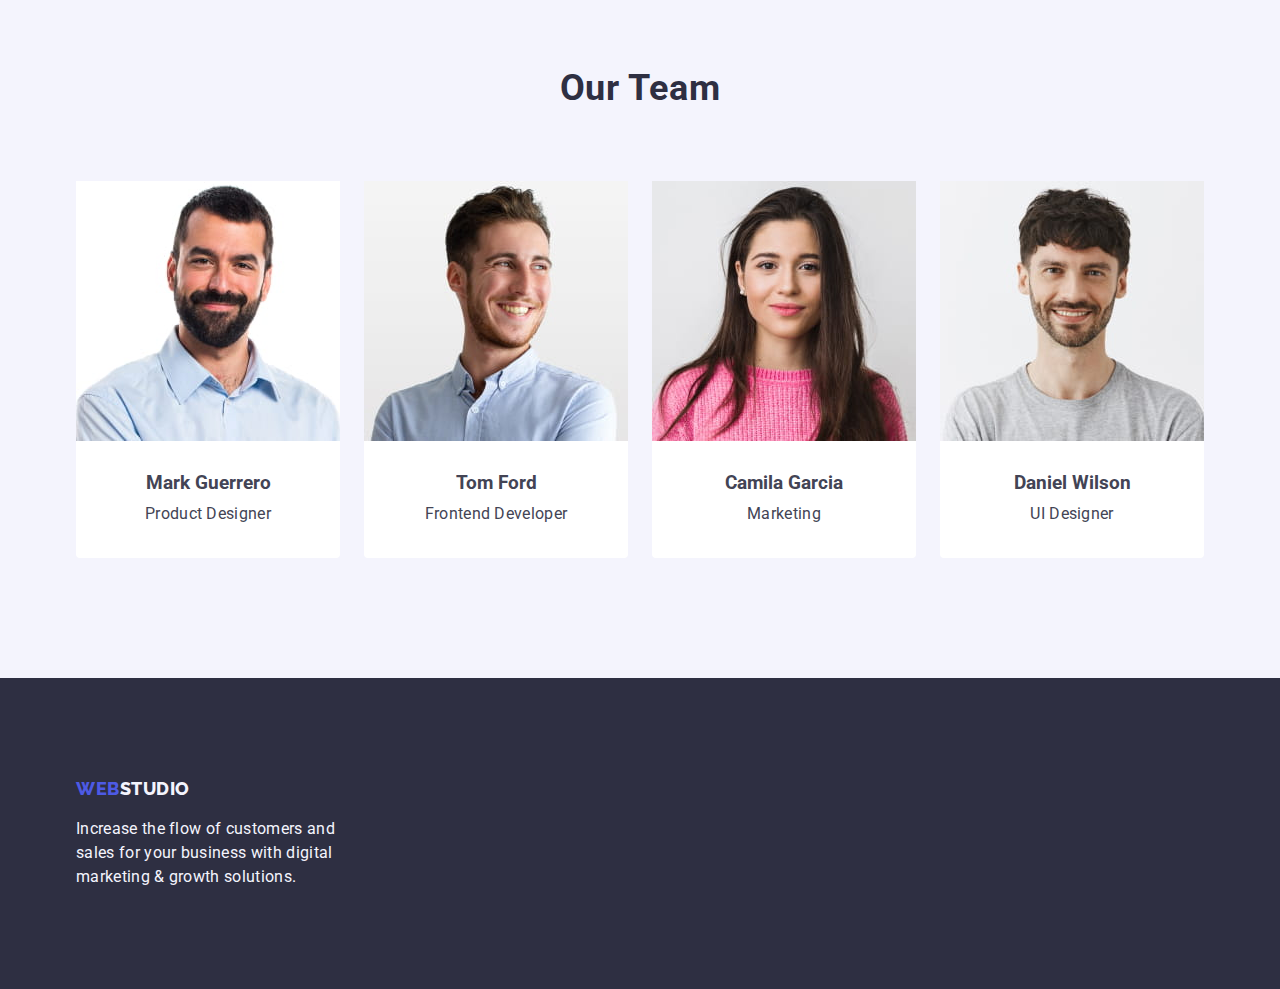
==== commit 31c48bd5: "Change 5" ====
--- a/index.html
+++ b/index.html
@@ -4,7 +4,7 @@
     <meta charset="UTF-8" />
     <meta http-equiv="X-UA-Compatible" content="IE=edge" />
     <meta name="viewport" content="width=device-width, initial-scale=1.0" />
-    <title>Main Page</title>
+    <title>Studio</title>
     <link rel="preconnect" href="https://fonts.googleapis.com" />
     <link rel="preconnect" href="https://fonts.gstatic.com" crossorigin />
     <link
@@ -19,12 +19,12 @@
   </head>
   <body>
     <!--NAVIGATION-->
-    <header class="header-bottom">
+    <header class="header-underline">
       <div class="header-section container">
         <nav class="header-nav">
-          <a class="logo-web link" href="./"
-            >web<span class="logo-studio">studio</span></a
-          >
+          <a class="logo-web link" href="./">
+            web<span class="logo-studio">studio</span>
+          </a>
           <ul class="header-list list">
             <li>
               <a class="header-item link" href="./index.html">Studio</a>
@@ -37,62 +37,62 @@
             </li>
           </ul>
         </nav>
-
         <address class="header-nav link">
           <ul class="header-address-list list">
             <li>
-              <a class="mail-tel link" href="mailto:info@devstudio.com"
-                >info@devstudio.com</a
-              >
-            </li>
-            <li>
-              <a class="mail-tel link" href="tel:+110001111111"
-                >+11 (000) 111-11-11</a
-              >
+              <a class="mail-tel link" href="mailto:info@devstudio.com">
+                info@devstudio.com
+              </a>
+            </li>
+            <li>
+              <a class="mail-tel link" href="tel:+110001111111">
+                +11 (000) 111-11-11
+              </a>
             </li>
           </ul>
         </address>
       </div>
     </header>
     <!--END NAVIGATION-->
+    <!--MAIN-->
     <main>
-      <!--HERO and BTN-->
+      <!--HERO BTN-->
       <section class="hero-section">
         <div class="container">
           <h1 class="hero-slogan">Effective Solutions for Your Business</h1>
           <button class="hero-btn" type="button">Order Service</button>
         </div>
       </section>
-      <!--END HERO-->
-      <!--ABOUT US-->
-      <section class="about-us-section">
-        <div class="container">
-          <h2 class="about-us-hidden">About us</h2>
-          <ul class="about-us-list list">
-            <li class="about-us-item">
-              <h3 class="about-us-suptitle">Strategy</h3>
-              <p class="about-us-text">
+      <!--END HERO BTN-->
+      <!--ADVANTAGES-->
+      <section class="advantage-section">
+        <div class="container">
+          <h2 class="hidden-slogan">About us</h2>
+          <ul class="advantage-list list">
+            <li class="advantage-item">
+              <h3 class="advantage-suptitle">Strategy</h3>
+              <p class="advantage-text">
                 Our goal is to identify the business problem to walk away with
                 the perfect and creative solution.
               </p>
             </li>
-            <li class="about-us-item">
-              <h3 class="about-us-suptitle">Punctuality</h3>
-              <p class="about-us-text">
+            <li class="advantage-item">
+              <h3 class="advantage-suptitle">Punctuality</h3>
+              <p class="advantage-text">
                 Bring the key message to the brand's audience for the best price
                 within the shortest possible time.
               </p>
             </li>
-            <li class="about-us-item">
-              <h3 class="about-us-suptitle">Diligence</h3>
-              <p class="about-us-text">
+            <li class="advantage-item">
+              <h3 class="advantage-suptitle">Diligence</h3>
+              <p class="advantage-text">
                 Research and confirm brands that present the strongest digital
                 growth opportunities and minimize risk.
               </p>
             </li>
-            <li class="about-us-item">
-              <h3 class="about-us-suptitle">Technologies</h3>
-              <p class="about-us-text">
+            <li class="advantage-item">
+              <h3 class="advantage-suptitle">Technologies</h3>
+              <p class="advantage-text">
                 Design practice focused on digital experiences. We bring forth a
                 deep passion for problem-solving.
               </p>
@@ -100,11 +100,11 @@
           </ul>
         </div>
       </section>
-      <!--END ABOUT US-->
+      <!--END ADVANTAGES-->
       <!--WHAT WE DO-->
       <section class="whatwedo-section">
         <div class="container">
-          <h2 class="whatwedo-caption">What are we doing</h2>
+          <h2 class="whatwedo-slogan">What are we doing</h2>
           <ul class="whatwedo-list list">
             <li class="whatwedo-item">
               <img
@@ -137,7 +137,7 @@
       <!--TEAM-->
       <section class="team-section light-backgound">
         <div class="container">
-          <h2 class="team-caption">Our Team</h2>
+          <h2 class="team-slogan">Our Team</h2>
           <ul class="team-list list">
             <li class="team-item">
               <img
@@ -147,7 +147,7 @@
                 height="260"
               />
               <div class="team-content">
-                <h3 class="team-subtitle">Mark Guerrero</h3>
+                <h3 class="team-suptitle">Mark Guerrero</h3>
                 <p class="team-desc">Product Designer</p>
               </div>
             </li>
@@ -159,7 +159,7 @@
                 height="260"
               />
               <div class="team-content">
-                <h3 class="team-subtitle">Tom Ford</h3>
+                <h3 class="team-suptitle">Tom Ford</h3>
                 <p class="team-desc">Frontend Developer</p>
               </div>
             </li>
@@ -171,7 +171,7 @@
                 height="260"
               />
               <div class="team-content">
-                <h3 class="team-subtitle">Camila Garcia</h3>
+                <h3 class="team-suptitle">Camila Garcia</h3>
                 <p class="team-desc">Marketing</p>
               </div>
             </li>
@@ -183,7 +183,7 @@
                 height="260"
               />
               <div class="team-content">
-                <h3 class="team-subtitle">Daniel Wilson</h3>
+                <h3 class="team-suptitle">Daniel Wilson</h3>
                 <p class="team-desc">UI Designer</p>
               </div>
             </li>
@@ -192,13 +192,13 @@
       </section>
       <!--END TEAM-->
     </main>
+    <!--END MAIN-->
     <!--FOOTER-->
     <footer class="footer-section">
       <div class="container">
-        <a class="footer-logo link" href="index.html"
-          >web<span class="footer-studio">Studio</span></a
-        >
-
+        <a class="footer-logo link" href="index.html">
+          web<span class="footer-studio">studio</span>
+        </a>
         <p class="footer-text">
           Increase the flow of customers and sales for your business with
           digital marketing & growth solutions.
--- a/css/styles.css
+++ b/css/styles.css
@@ -16,6 +16,10 @@
   background-color: var(--white-color);
 }
 
+img {
+  display: block;
+}
+
 .list {
   padding: 0;
   margin: 0;
@@ -32,12 +36,40 @@
   padding-right: 15px;
   padding-left: 15px;
   margin: 0 auto;
-
-  /*outline: 3px solid blue;
-  background-color: darkmagenta;*/
-}
-
-/*---MAIN NAVIGATION---*/
+}
+
+.hidden-slogan {
+  position: absolute;
+  width: 1px;
+  height: 1px;
+  margin: -1px;
+  border: 0;
+  padding: 0;
+  white-space: nowrap;
+  clip-path: inset(100%);
+  clip: rect(0 0 0 0);
+  overflow: hidden;
+}
+/*
+  |============================
+  |----------HEADER------------
+  |============================
+*/
+.header-underline {
+  border-bottom: 1px solid var(--accent-color);
+}
+
+.header-section {
+  display: flex;
+  flex-direction: row;
+  justify-content: space-between;
+}
+
+.header-nav {
+  display: flex;
+  align-items: center;
+}
+
 .logo-web {
   font-family: var(--secondary-font);
   font-weight: 800;
@@ -62,6 +94,15 @@
   color: var(--dark-text-color);
 }
 
+.header-list {
+  display: flex;
+  padding: 24px 0;
+}
+
+.header-list li:not(:last-child) {
+  margin-right: 40px;
+}
+
 .header-item {
   font-family: var(--primary-font);
   font-weight: 500;
@@ -70,6 +111,7 @@
   letter-spacing: 0.02em;
 
   color: var(--dark-text-color);
+
   padding: 24px 0;
 }
 
@@ -78,6 +120,14 @@
   color: var(--hover-color);
 }
 
+.header-address-list {
+  display: flex;
+}
+
+.header-address-list li:not(:last-child) {
+  margin-right: 40px;
+}
+
 .mail-tel {
   font-family: var(--primary-font);
   font-style: normal;
@@ -87,6 +137,7 @@
   letter-spacing: 0.02em;
 
   color: var(--main-text-color);
+
   padding: 24px 0;
 }
 
@@ -94,12 +145,14 @@
 .mail-tel:focus {
   color: var(--hover-color);
 }
-
-/*---END MAIN NAVIGATION---*/
-/*---HERO TITLE AND BTN---*/
-
+/*
+  |============================
+  |-------MAIN-HERO-BTN--------
+  |============================
+*/
 .hero-section {
   background-color: var(--dark-text-color);
+
   padding: 188px 0;
 }
 
@@ -109,13 +162,12 @@
   font-size: 56px;
   line-height: 1.07;
   letter-spacing: 0.02em;
+  text-align: center;
 
   color: var(--white-color);
 
-  margin-top: 0;
-  margin-bottom: 48px;
-
-  text-align: center;
+  max-width: 496px;
+  margin: 0 auto 48px;
 }
 
 .hero-btn {
@@ -131,13 +183,11 @@
   box-shadow: 0px 4px 4px rgba(0, 0, 0, 0.15);
   border-radius: 4px;
   border: none;
-
   cursor: pointer;
 
   display: block;
   height: 56px;
   min-width: 169px;
-
   margin: 0 auto;
 }
 
@@ -145,70 +195,168 @@
 .hero-btn:focus {
   background: var(--hover-color);
 }
-/*---END HERO TITLE AND BTN---*/
-/*---TEXT---*/
-.subject {
+/*
+  |============================
+  |---------ADVANTAGES---------
+  |============================
+*/
+.advantage-section {
+  padding: 120px 0;
+}
+
+.advantage-list {
+  display: flex;
+  flex-wrap: center;
+}
+
+.advantage-list li:not(:last-child) {
+  margin-right: 24px;
+}
+
+.advantage-item {
+  width: calc((100% - 72px) / 4);
+}
+
+.advantage-suptitle {
+  font-weight: 500;
+  font-size: 20px;
+  line-height: 1.2;
+  letter-spacing: 0.02em;
+
+  color: var(--dark-text-color);
+
+  margin-top: 0;
+  margin-bottom: 8px;
+}
+
+.advantage-text {
+  font-weight: 400;
+  font-size: 16px;
+  line-height: 1.5;
+  letter-spacing: 0.02em;
+
+  color: var(--main-text-color);
+
+  margin-top: 0;
+  margin-bottom: 0;
+}
+/*
+  |============================
+  |---------WHAT-WE-DO---------
+  |============================
+*/
+.whatwedo-section {
+  padding-bottom: 120px;
+}
+
+.whatwedo-slogan {
   font-weight: 700;
   font-size: 36px;
   line-height: 1.11;
   letter-spacing: 0.02em;
   text-align: center;
   text-transform: capitalize;
-  color: var(--dark-text-color);
+
+  color: var(--dark-text-color);
+
+  margin-top: 0;
+  margin-bottom: 72px;
+}
+
+.whatwedo-list {
+  display: flex;
+  flex-wrap: center;
+}
+
+.whatwedo-list li:not(:last-child) {
+  margin-right: 24px;
+}
+
+.whatwedo-item {
+  width: calc((100% - 48px) / 3);
+}
+/*
+  |============================
+  |----------OUR-TEAM----------
+  |============================
+*/
+.team-section {
+  padding: 120px 0;
+}
+
+.team-slogan {
+  font-weight: 700;
+  font-size: 36px;
+  line-height: 1.11;
+  letter-spacing: 0.02em;
+  text-align: center;
+  text-transform: capitalize;
+
+  color: var(--dark-text-color);
+
+  margin-top: 0;
+  margin-bottom: 72px;
+}
+
+.team-list {
+  display: flex;
+  flex-wrap: center;
+}
+
+.team-list li:not(:last-child) {
+  margin-right: 24px;
+}
+
+.team-item {
+  background-color: var(--white-color);
+  border-radius: 0px 0px 4px 4px;
+}
+
+.team-content {
+  padding: 32px 16px;
+}
+
+.team-suptitle {
+  text-align: center;
+  margin-top: 0;
+  margin-bottom: 8px;
+}
+
+.team-desc {
+  font-weight: 400;
+  font-size: 16px;
+  line-height: 1.5;
+  letter-spacing: 0.02em;
+  text-align: center;
+
+  color: var(--main-text-color);
 
   margin-top: 0;
   margin-bottom: 0;
 }
-
-/*.suptitle-text-main {
-  font-weight: 500;
-  font-size: 20px;
-  line-height: 1.2;
-  letter-spacing: 0.02em;
-  color: var(--dark-text-color);
-
-  margin-top: 0;
-  margin-bottom: 8px;
-}
-*/
-
-.suptitle-text {
-  font-weight: 500;
-  font-size: 20px;
-  line-height: 1.2;
-  letter-spacing: 0.02em;
-  color: var(--dark-text-color);
-
-  margin-top: 0;
-  margin-bottom: 0;
-}
-
-/*.desc {
-  font-weight: 400;
-  font-size: 16px;
-  line-height: 1.5;
-  letter-spacing: 0.02em;
-  color: var(--main-text-color);
-
-  margin-top: 0;
-  margin-bottom: 0;
-}
-*/
-/*---END TEXT---*/
-/*---FOOTER---*/
-/*.footer-text {
-  font-family: var(--primary-font);
-  font-size: 16px;
-  line-height: 1.5;
-  letter-spacing: 0.02em;
-  color: var(--light-color);
-
-  width: 264px;
-
-  margin-top: 0;
-  margin-bottom: 0;
-}
-*/
+/*
+  |============================
+  |-----------FOOTER-----------
+  |============================
+*/
+.footer-section {
+  padding: 100px 0;
+  background-color: var(--dark-text-color);
+}
+
+.footer-logo {
+  font-family: var(--secondary-font);
+  font-weight: 800;
+  font-size: 18px;
+  line-height: 1.17;
+  letter-spacing: 0.03em;
+  text-transform: uppercase;
+
+  color: var(--web-herobtn-color);
+
+  display: inline-block;
+  margin-bottom: 17.5px;
+}
 
 .footer-studio {
   font-family: var(--secondary-font);
@@ -217,12 +365,42 @@
   line-height: 1.17;
   letter-spacing: 0.03em;
   text-transform: uppercase;
+
   color: var(--light-color);
 }
-/*---END FOOTER---*/
-
-/*---PORTFOLIO BREADCRUMBS---*/
-.breadcrumbs {
+
+.footer-text {
+  font-family: var(--primary-font);
+  font-size: 16px;
+  line-height: 1.5;
+  letter-spacing: 0.02em;
+
+  color: var(--light-color);
+
+  width: 264px;
+  margin-top: 0;
+  margin-bottom: 0;
+}
+/*
+  |============================
+  |---------BREADCRUMBS--------
+  |============================
+*/
+.portfolio-section {
+  padding: 96px 0 120px;
+}
+
+.breadcrumbs-list {
+  display: flex;
+  justify-content: center;
+  margin-bottom: 72px;
+}
+
+.breadcrumbs-list li:not(:last-child) {
+  margin-right: 24px;
+}
+
+.breadcrumbs-btn {
   font-family: var(--primary-font);
   font-weight: 500;
   font-size: 16px;
@@ -243,121 +421,56 @@
   max-width: 168px;
 }
 
-.breadcrumbs:hover,
-.breadcrumbs:focus {
+.breadcrumbs-btn:hover,
+.breadcrumbs-btn:focus {
   color: var(--white-color);
   background: var(--hover-color);
-}
-/*---END PORTFOLIO BREADCRUMBS---*/
-
-/*---BACKGROUND---*/
-
-.footer-background {
-  background-color: var(--dark-text-color);
-}
-
-.light-backgound {
-  background-color: var(--light-color);
-}
-
-.white-backgound {
-  background-color: var(--white-color);
-}
-/*---END BACKGROUND---*/
-
-/*---
-.menu {
-  color: red;
-} 
----*/
-
-/*---HM 03---*/
-
-.header-bottom {
-  border-bottom: 1px solid var(--accent-color);
-}
-
-.header-nav {
-  display: flex;
-  align-items: center;
-}
-
-.header-list {
-  display: flex;
-  /*margin-left: 76px;*/
-  padding: 24px 0;
-}
-
-.header-list li:not(:last-child) {
-  margin-right: 40px;
-}
-
-.header-section {
-  display: flex;
-
-  flex-direction: row;
-  justify-content: space-between;
-}
-
-/*.header-address {
-  display: flex;
-}
-
-.header-address li + li {
-  margin-left: 12px;
-}
-*/
-
-.header-address-list {
-  display: flex;
-}
-
-.header-address-list li:not(:last-child) {
-  margin-right: 40px;
-}
-
-.about-us-section {
-  padding: 120px 0;
-}
-
-.about-us-hidden {
-  /*visibility: hidden;
-  padding: 0;
-  margin: 0;*/
-  position: absolute;
-  width: 1px;
-  height: 1px;
-  margin: -1px;
-  border: 0;
-  padding: 0;
-
-  white-space: nowrap;
-  clip-path: inset(100%);
-  clip: rect(0 0 0 0);
-  overflow: hidden;
-}
-
-.about-us-list {
-  display: flex;
-  flex-wrap: center;
-}
-
-.about-us-item {
-  width: calc((100% - 72px) / 4);
-}
-
-.about-us-suptitle {
+
+  border: 1px solid transparent;
+}
+/*
+  |============================
+  |----------GALLERY-----------
+  |============================
+*/
+.portfolio-list {
+  display: flex;
+  flex-wrap: wrap;
+}
+
+.portfolio-item {
+  margin-right: 24px;
+  margin-bottom: 48px;
+  width: calc((100% - 48px) / 3);
+}
+
+.portfolio-item:nth-child(3n) {
+  margin-right: 0px;
+}
+
+.portfolio-item:nth-last-child(-n + 3) {
+  margin-bottom: 0px;
+}
+
+.portfolio-item-container {
+  padding: 32px 16px;
+  border: 1px solid var(--accent-color);
+  border-top: none;
+}
+
+.portfolio-suptitle {
   font-weight: 500;
   font-size: 20px;
   line-height: 1.2;
   letter-spacing: 0.02em;
+
   color: var(--dark-text-color);
 
   margin-top: 0;
   margin-bottom: 8px;
 }
 
-.about-us-text {
+.portfolio-text {
   font-weight: 400;
   font-size: 16px;
   line-height: 1.5;
@@ -367,17 +480,24 @@
   margin-top: 0;
   margin-bottom: 0;
 }
-
-.about-us-list li:not(:last-child) {
-  margin-right: 24px;
-}
-
-.whatwedo-section {
-  /*margin-bottom: 120px;*/
-  padding-bottom: 120px;
-}
-
-.whatwedo-caption {
+/*
+  |============================
+  |---------BACKGROUND---------
+  |============================
+*/
+.footer-background {
+  background-color: var(--dark-text-color);
+}
+
+.light-backgound {
+  background-color: var(--light-color);
+}
+
+.white-backgound {
+  background-color: var(--white-color);
+}
+/*
+.subject {
   font-weight: 700;
   font-size: 36px;
   line-height: 1.11;
@@ -387,142 +507,17 @@
   color: var(--dark-text-color);
 
   margin-top: 0;
-  margin-bottom: 72px;
-}
-
-.whatwedo-list {
-  display: flex;
-  flex-wrap: center;
-}
-
-.whatwedo-list li:not(:last-child) {
-  margin-right: 24px;
-}
-
-.whatwedo-item {
-  width: calc((100% - 48px) / 3);
-}
-
-.team-section {
-  padding: 120px 0;
-}
-
-.team-caption {
-  font-weight: 700;
-  font-size: 36px;
-  line-height: 1.11;
-  letter-spacing: 0.02em;
-  text-align: center;
-  text-transform: capitalize;
-  color: var(--dark-text-color);
-
-  margin-top: 0;
-  margin-bottom: 72px;
-}
-
-.team-list {
-  display: flex;
-  flex-wrap: center;
-}
-
-.team-list li:not(:last-child) {
-  margin-right: 24px;
-}
-
-.team-item {
-  background-color: var(--white-color);
-
-  border-radius: 0px 0px 4px 4px;
-}
-
-.team-content {
-  padding: 32px 16px;
-}
-
-.team-subtitle {
-  text-align: center;
-  margin-top: 0;
-  margin-bottom: 8px;
-}
-
-.team-desc {
-  font-weight: 400;
-  font-size: 16px;
-  line-height: 1.5;
-  letter-spacing: 0.02em;
-  text-align: center;
-
-  color: var(--main-text-color);
-
-  margin-top: 0;
   margin-bottom: 0;
 }
 
-.footer-section {
-  padding: 100px 0;
-  background-color: var(--dark-text-color);
-}
-
-.footer-logo {
-  font-family: var(--secondary-font);
-  font-weight: 800;
-  font-size: 18px;
-  line-height: 1.17;
-  letter-spacing: 0.03em;
-  text-transform: uppercase;
-  color: var(--web-herobtn-color);
-
-  display: inline-block;
-  margin-bottom: 16px;
-}
-
-.footer-text {
-  font-family: var(--primary-font);
-  font-size: 16px;
-  line-height: 1.5;
-  letter-spacing: 0.02em;
-  color: var(--light-color);
-
-  width: 264px;
+.suptitle-text {
+  font-weight: 500;
+  font-size: 20px;
+  line-height: 1.2;
+  letter-spacing: 0.02em;
+  color: var(--dark-text-color);
 
   margin-top: 0;
   margin-bottom: 0;
 }
-
-.breadcrumbs-list {
-  display: flex;
-  justify-content: center;
-}
-
-.breadcrumbs-list li:not(:last-child) {
-  margin-right: 24px;
-}
-
-.portfolio-list {
-  display: flex;
-  flex-wrap: wrap;
-}
-
-.portfolio-item {
-  margin-right: 24px;
-  margin-bottom: 48px;
-}
-
-.portfolio-item:nth-child(3n) {
-  margin-right: 0px;
-}
-
-.portfolio-item:nth-last-child(-n + 3) {
-  margin-bottom: 0px;
-}
-
-.portfolio-text {
-  font-weight: 400;
-  font-size: 16px;
-  line-height: 1.5;
-  letter-spacing: 0.02em;
-  color: var(--main-text-color);
-
-  margin-top: 0;
-  margin-bottom: 0;
-}
+*/
